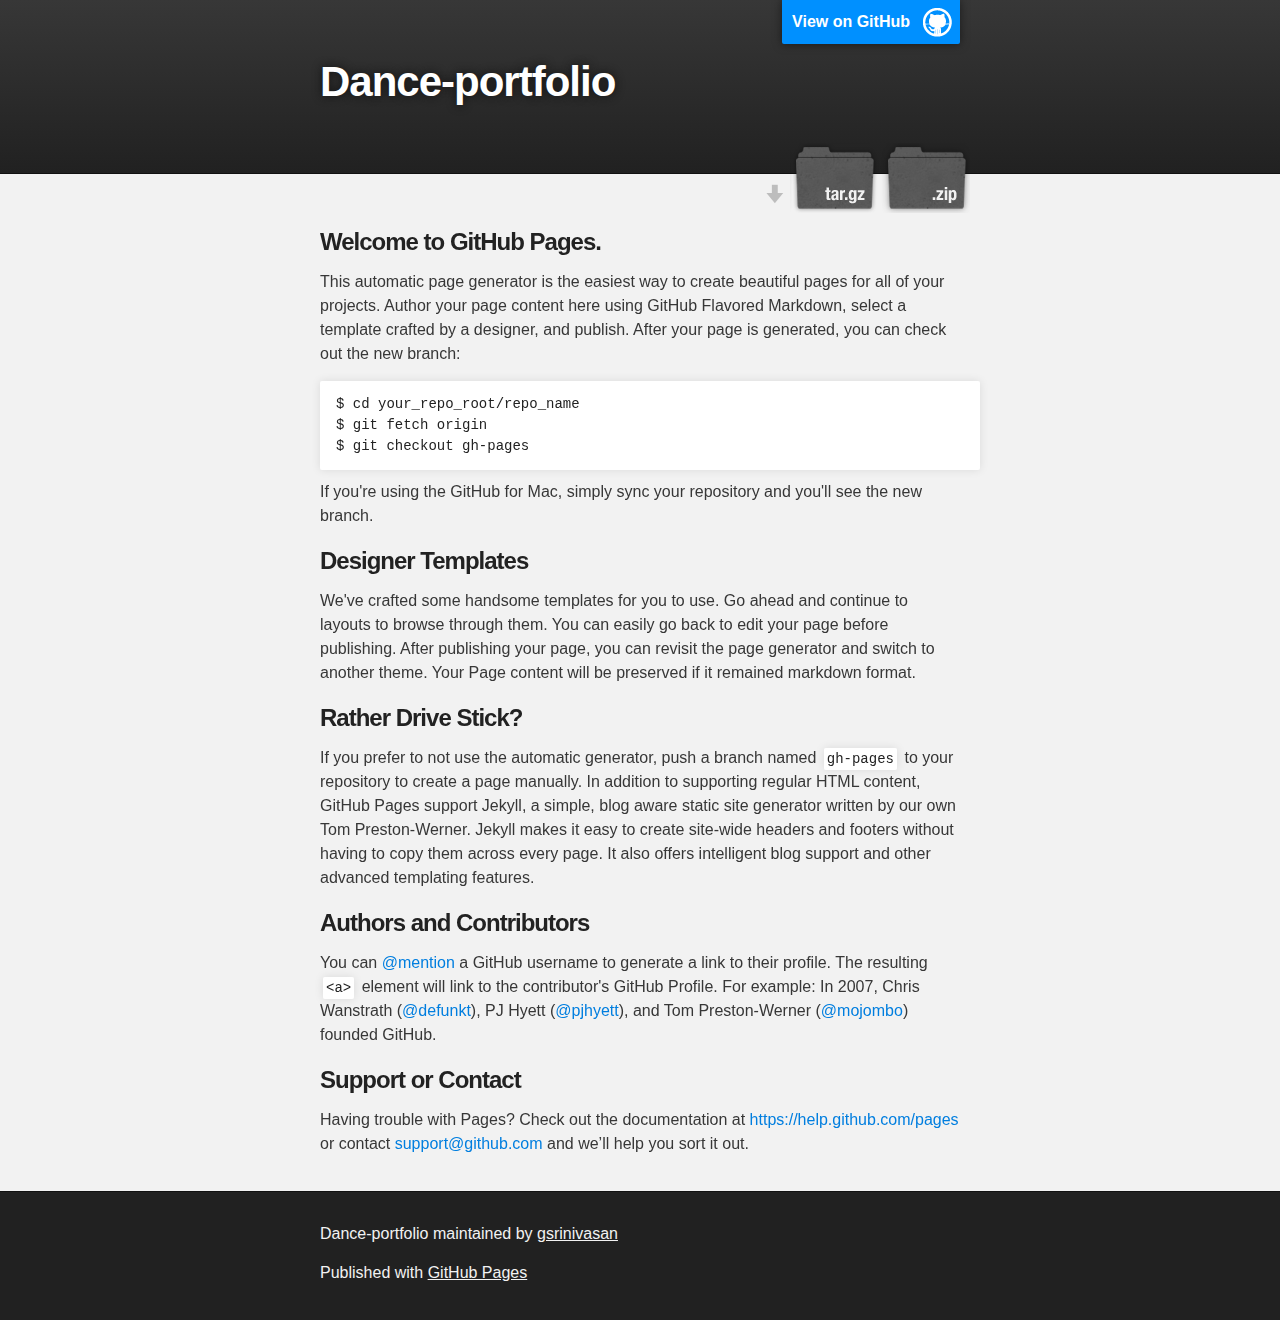
==== index.html @ 9b57d428 "Create gh-pages branch via GitHub" ====
<!DOCTYPE html>
<html>

  <head>
    <meta charset='utf-8'>
    <meta http-equiv="X-UA-Compatible" content="chrome=1">
    <meta name="description" content="Dance-portfolio : ">

    <link rel="stylesheet" type="text/css" media="screen" href="stylesheets/stylesheet.css">

    <title>Dance-portfolio</title>
  </head>

  <body>

    <!-- HEADER -->
    <div id="header_wrap" class="outer">
        <header class="inner">
          <a id="forkme_banner" href="https://github.com/gsrinivasan/dance-portfolio">View on GitHub</a>

          <h1 id="project_title">Dance-portfolio</h1>
          <h2 id="project_tagline"></h2>

            <section id="downloads">
              <a class="zip_download_link" href="https://github.com/gsrinivasan/dance-portfolio/zipball/master">Download this project as a .zip file</a>
              <a class="tar_download_link" href="https://github.com/gsrinivasan/dance-portfolio/tarball/master">Download this project as a tar.gz file</a>
            </section>
        </header>
    </div>

    <!-- MAIN CONTENT -->
    <div id="main_content_wrap" class="outer">
      <section id="main_content" class="inner">
        <h3>
<a id="welcome-to-github-pages" class="anchor" href="#welcome-to-github-pages" aria-hidden="true"><span class="octicon octicon-link"></span></a>Welcome to GitHub Pages.</h3>

<p>This automatic page generator is the easiest way to create beautiful pages for all of your projects. Author your page content here using GitHub Flavored Markdown, select a template crafted by a designer, and publish. After your page is generated, you can check out the new branch:</p>

<pre><code>$ cd your_repo_root/repo_name
$ git fetch origin
$ git checkout gh-pages
</code></pre>

<p>If you're using the GitHub for Mac, simply sync your repository and you'll see the new branch.</p>

<h3>
<a id="designer-templates" class="anchor" href="#designer-templates" aria-hidden="true"><span class="octicon octicon-link"></span></a>Designer Templates</h3>

<p>We've crafted some handsome templates for you to use. Go ahead and continue to layouts to browse through them. You can easily go back to edit your page before publishing. After publishing your page, you can revisit the page generator and switch to another theme. Your Page content will be preserved if it remained markdown format.</p>

<h3>
<a id="rather-drive-stick" class="anchor" href="#rather-drive-stick" aria-hidden="true"><span class="octicon octicon-link"></span></a>Rather Drive Stick?</h3>

<p>If you prefer to not use the automatic generator, push a branch named <code>gh-pages</code> to your repository to create a page manually. In addition to supporting regular HTML content, GitHub Pages support Jekyll, a simple, blog aware static site generator written by our own Tom Preston-Werner. Jekyll makes it easy to create site-wide headers and footers without having to copy them across every page. It also offers intelligent blog support and other advanced templating features.</p>

<h3>
<a id="authors-and-contributors" class="anchor" href="#authors-and-contributors" aria-hidden="true"><span class="octicon octicon-link"></span></a>Authors and Contributors</h3>

<p>You can <a href="https://github.com/blog/821" class="user-mention">@mention</a> a GitHub username to generate a link to their profile. The resulting <code>&lt;a&gt;</code> element will link to the contributor's GitHub Profile. For example: In 2007, Chris Wanstrath (<a href="https://github.com/defunkt" class="user-mention">@defunkt</a>), PJ Hyett (<a href="https://github.com/pjhyett" class="user-mention">@pjhyett</a>), and Tom Preston-Werner (<a href="https://github.com/mojombo" class="user-mention">@mojombo</a>) founded GitHub.</p>

<h3>
<a id="support-or-contact" class="anchor" href="#support-or-contact" aria-hidden="true"><span class="octicon octicon-link"></span></a>Support or Contact</h3>

<p>Having trouble with Pages? Check out the documentation at <a href="https://help.github.com/pages">https://help.github.com/pages</a> or contact <a href="mailto:support@github.com">support@github.com</a> and we’ll help you sort it out.</p>
      </section>
    </div>

    <!-- FOOTER  -->
    <div id="footer_wrap" class="outer">
      <footer class="inner">
        <p class="copyright">Dance-portfolio maintained by <a href="https://github.com/gsrinivasan">gsrinivasan</a></p>
        <p>Published with <a href="https://pages.github.com">GitHub Pages</a></p>
      </footer>
    </div>

    

  </body>
</html>
---- stylesheets/stylesheet.css ----
/*******************************************************************************
Slate Theme for GitHub Pages
by Jason Costello, @jsncostello
*******************************************************************************/

@import url(pygment_trac.css);

/*******************************************************************************
MeyerWeb Reset
*******************************************************************************/

html, body, div, span, applet, object, iframe,
h1, h2, h3, h4, h5, h6, p, blockquote, pre,
a, abbr, acronym, address, big, cite, code,
del, dfn, em, img, ins, kbd, q, s, samp,
small, strike, strong, sub, sup, tt, var,
b, u, i, center,
dl, dt, dd, ol, ul, li,
fieldset, form, label, legend,
table, caption, tbody, tfoot, thead, tr, th, td,
article, aside, canvas, details, embed,
figure, figcaption, footer, header, hgroup,
menu, nav, output, ruby, section, summary,
time, mark, audio, video {
  margin: 0;
  padding: 0;
  border: 0;
  font: inherit;
  vertical-align: baseline;
}

/* HTML5 display-role reset for older browsers */
article, aside, details, figcaption, figure,
footer, header, hgroup, menu, nav, section {
  display: block;
}

ol, ul {
  list-style: none;
}

table {
  border-collapse: collapse;
  border-spacing: 0;
}

/*******************************************************************************
Theme Styles
*******************************************************************************/

body {
  box-sizing: border-box;
  color:#373737;
  background: #212121;
  font-size: 16px;
  font-family: 'Myriad Pro', Calibri, Helvetica, Arial, sans-serif;
  line-height: 1.5;
  -webkit-font-smoothing: antialiased;
}

h1, h2, h3, h4, h5, h6 {
  margin: 10px 0;
  font-weight: 700;
  color:#222222;
  font-family: 'Lucida Grande', 'Calibri', Helvetica, Arial, sans-serif;
  letter-spacing: -1px;
}

h1 {
  font-size: 36px;
  font-weight: 700;
}

h2 {
  padding-bottom: 10px;
  font-size: 32px;
  background: url('../images/bg_hr.png') repeat-x bottom;
}

h3 {
  font-size: 24px;
}

h4 {
  font-size: 21px;
}

h5 {
  font-size: 18px;
}

h6 {
  font-size: 16px;
}

p {
  margin: 10px 0 15px 0;
}

footer p {
  color: #f2f2f2;
}

a {
  text-decoration: none;
  color: #007edf;
  text-shadow: none;

  transition: color 0.5s ease;
  transition: text-shadow 0.5s ease;
  -webkit-transition: color 0.5s ease;
  -webkit-transition: text-shadow 0.5s ease;
  -moz-transition: color 0.5s ease;
  -moz-transition: text-shadow 0.5s ease;
  -o-transition: color 0.5s ease;
  -o-transition: text-shadow 0.5s ease;
  -ms-transition: color 0.5s ease;
  -ms-transition: text-shadow 0.5s ease;
}

a:hover, a:focus {text-decoration: underline;}

footer a {
  color: #F2F2F2;
  text-decoration: underline;
}

em {
  font-style: italic;
}

strong {
  font-weight: bold;
}

img {
  position: relative;
  margin: 0 auto;
  max-width: 739px;
  padding: 5px;
  margin: 10px 0 10px 0;
  border: 1px solid #ebebeb;

  box-shadow: 0 0 5px #ebebeb;
  -webkit-box-shadow: 0 0 5px #ebebeb;
  -moz-box-shadow: 0 0 5px #ebebeb;
  -o-box-shadow: 0 0 5px #ebebeb;
  -ms-box-shadow: 0 0 5px #ebebeb;
}

p img {
  display: inline;
  margin: 0;
  padding: 0;
  vertical-align: middle;
  text-align: center;
  border: none;
}

pre, code {
  width: 100%;
  color: #222;
  background-color: #fff;

  font-family: Monaco, "Bitstream Vera Sans Mono", "Lucida Console", Terminal, monospace;
  font-size: 14px;

  border-radius: 2px;
  -moz-border-radius: 2px;
  -webkit-border-radius: 2px;
}

pre {
  width: 100%;
  padding: 10px;
  box-shadow: 0 0 10px rgba(0,0,0,.1);
  overflow: auto;
}

code {
  padding: 3px;
  margin: 0 3px;
  box-shadow: 0 0 10px rgba(0,0,0,.1);
}

pre code {
  display: block;
  box-shadow: none;
}

blockquote {
  color: #666;
  margin-bottom: 20px;
  padding: 0 0 0 20px;
  border-left: 3px solid #bbb;
}


ul, ol, dl {
  margin-bottom: 15px
}

ul {
  list-style-position: inside;
  list-style: disc;
  padding-left: 20px;
}

ol {
  list-style-position: inside;
  list-style: decimal;
  padding-left: 20px;
}

dl dt {
  font-weight: bold;
}

dl dd {
  padding-left: 20px;
  font-style: italic;
}

dl p {
  padding-left: 20px;
  font-style: italic;
}

hr {
  height: 1px;
  margin-bottom: 5px;
  border: none;
  background: url('../images/bg_hr.png') repeat-x center;
}

table {
  border: 1px solid #373737;
  margin-bottom: 20px;
  text-align: left;
 }

th {
  font-family: 'Lucida Grande', 'Helvetica Neue', Helvetica, Arial, sans-serif;
  padding: 10px;
  background: #373737;
  color: #fff;
 }

td {
  padding: 10px;
  border: 1px solid #373737;
 }

form {
  background: #f2f2f2;
  padding: 20px;
}

/*******************************************************************************
Full-Width Styles
*******************************************************************************/

.outer {
  width: 100%;
}

.inner {
  position: relative;
  max-width: 640px;
  padding: 20px 10px;
  margin: 0 auto;
}

#forkme_banner {
  display: block;
  position: absolute;
  top:0;
  right: 10px;
  z-index: 10;
  padding: 10px 50px 10px 10px;
  color: #fff;
  background: url('../images/blacktocat.png') #0090ff no-repeat 95% 50%;
  font-weight: 700;
  box-shadow: 0 0 10px rgba(0,0,0,.5);
  border-bottom-left-radius: 2px;
  border-bottom-right-radius: 2px;
}

#header_wrap {
  background: #212121;
  background: -moz-linear-gradient(top, #373737, #212121);
  background: -webkit-linear-gradient(top, #373737, #212121);
  background: -ms-linear-gradient(top, #373737, #212121);
  background: -o-linear-gradient(top, #373737, #212121);
  background: linear-gradient(top, #373737, #212121);
}

#header_wrap .inner {
  padding: 50px 10px 30px 10px;
}

#project_title {
  margin: 0;
  color: #fff;
  font-size: 42px;
  font-weight: 700;
  text-shadow: #111 0px 0px 10px;
}

#project_tagline {
  color: #fff;
  font-size: 24px;
  font-weight: 300;
  background: none;
  text-shadow: #111 0px 0px 10px;
}

#downloads {
  position: absolute;
  width: 210px;
  z-index: 10;
  bottom: -40px;
  right: 0;
  height: 70px;
  background: url('../images/icon_download.png') no-repeat 0% 90%;
}

.zip_download_link {
  display: block;
  float: right;
  width: 90px;
  height:70px;
  text-indent: -5000px;
  overflow: hidden;
  background: url(../images/sprite_download.png) no-repeat bottom left;
}

.tar_download_link {
  display: block;
  float: right;
  width: 90px;
  height:70px;
  text-indent: -5000px;
  overflow: hidden;
  background: url(../images/sprite_download.png) no-repeat bottom right;
  margin-left: 10px;
}

.zip_download_link:hover {
  background: url(../images/sprite_download.png) no-repeat top left;
}

.tar_download_link:hover {
  background: url(../images/sprite_download.png) no-repeat top right;
}

#main_content_wrap {
  background: #f2f2f2;
  border-top: 1px solid #111;
  border-bottom: 1px solid #111;
}

#main_content {
  padding-top: 40px;
}

#footer_wrap {
  background: #212121;
}



/*******************************************************************************
Small Device Styles
*******************************************************************************/

@media screen and (max-width: 480px) {
  body {
    font-size:14px;
  }

  #downloads {
    display: none;
  }

  .inner {
    min-width: 320px;
    max-width: 480px;
  }

  #project_title {
  font-size: 32px;
  }

  h1 {
    font-size: 28px;
  }

  h2 {
    font-size: 24px;
  }

  h3 {
    font-size: 21px;
  }

  h4 {
    font-size: 18px;
  }

  h5 {
    font-size: 14px;
  }

  h6 {
    font-size: 12px;
  }

  code, pre {
    min-width: 320px;
    max-width: 480px;
    font-size: 11px;
  }

}
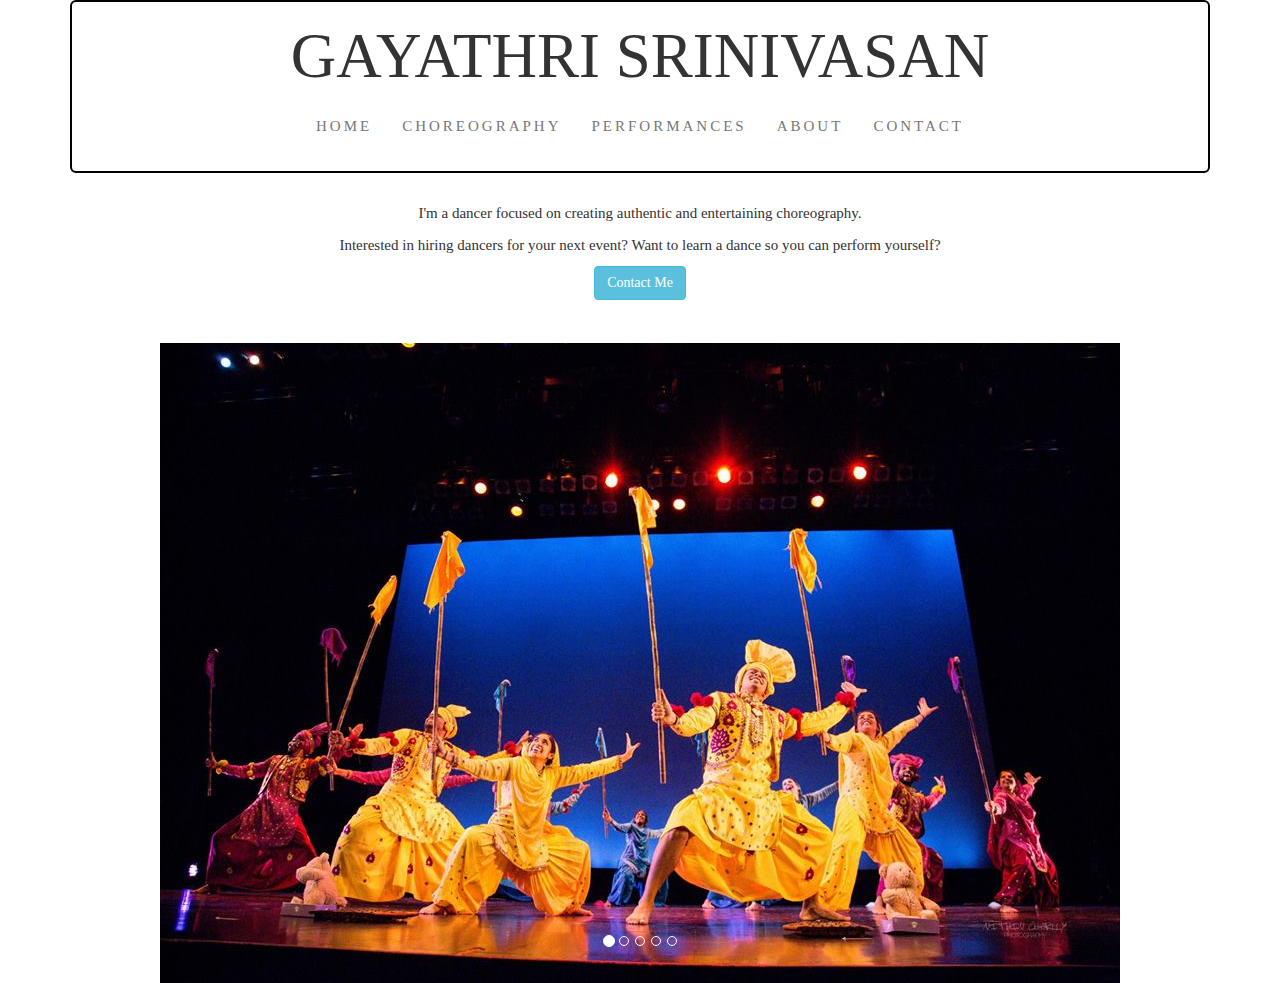
==== commit 5c6f9b8f: "content edit" ====
--- a/index.html
+++ b/index.html
@@ -1,79 +1,84 @@
 <!DOCTYPE html>
 <html>
+<head>
+    <title>Gayathri Srinivasan</title>
+    <meta name="viewport" content="width=device-width, initial-scale=1.0">
+    <link href="css/bootstrap.min.css" rel="stylesheet">
+    <link href="css/styles.css" rel="stylesheet">
+    <link href="http://fonts.googleapis.com/css?family=Gudea" rel="stylesheet">
+    <script src="js/snap.svg-min.js"></script>
+</head>
 
-  <head>
-    <meta charset='utf-8'>
-    <meta http-equiv="X-UA-Compatible" content="chrome=1">
-    <meta name="description" content="Dance-portfolio : ">
+<body>
+    <div class="container">
+        <div class="jumbotron">
+            <h1 class="title text-center">Gayathri Srinivasan</h1>
 
-    <link rel="stylesheet" type="text/css" media="screen" href="stylesheets/stylesheet.css">
+            <div class="navbar navbar-default" role="navigation">
+                <div class="container">
+                    <div class="navbar-header">
+                        <button class="navbar-toggle" data-toggle="collapse" data-target=".navHeaderCollapse">
+                            <span class="icon-bar"></span>
+                            <span class="icon-bar"></span>
+                            <span class="icon-bar"></span>
+                        </button>
+                    </div>
 
-    <title>Dance-portfolio</title>
-  </head>
-
-  <body>
-
-    <!-- HEADER -->
-    <div id="header_wrap" class="outer">
-        <header class="inner">
-          <a id="forkme_banner" href="https://github.com/gsrinivasan/dance-portfolio">View on GitHub</a>
-
-          <h1 id="project_title">Dance-portfolio</h1>
-          <h2 id="project_tagline"></h2>
-
-            <section id="downloads">
-              <a class="zip_download_link" href="https://github.com/gsrinivasan/dance-portfolio/zipball/master">Download this project as a .zip file</a>
-              <a class="tar_download_link" href="https://github.com/gsrinivasan/dance-portfolio/tarball/master">Download this project as a tar.gz file</a>
-            </section>
-        </header>
+                    <div class="collapse navbar-collapse navHeaderCollapse">
+                        <ul class="nav navbar-nav">
+                            <li><a href="index.html">Home</a></li>
+                            <li><a href="choreo.html">Choreography</a></li>
+                            <li><a href="performances.html">Performances</a></li>
+                            <li><a href="about.html">About</a></li>
+                            <li><a href="contact.html">Contact</a></li>
+                        </ul>
+                    </div>
+                </div>
+            </div>
+        </div>
     </div>
 
-    <!-- MAIN CONTENT -->
-    <div id="main_content_wrap" class="outer">
-      <section id="main_content" class="inner">
-        <h3>
-<a id="welcome-to-github-pages" class="anchor" href="#welcome-to-github-pages" aria-hidden="true"><span class="octicon octicon-link"></span></a>Welcome to GitHub Pages.</h3>
+    <div class="container">
+        <div class="row">
+            <div class="box text-center">
+                <div class="intro-info">
+                    <p>I'm a dancer focused on creating authentic and entertaining choreography.</p>
+                    <p>Interested in hiring dancers for your next event? Want to learn a dance so you can perform yourself?</p>
+                    <a href="contact.html" class="btn btn-info">Contact Me</a>
+                </div>
+                <br></br>
+                <div id="mycarousel" class="carousel slide">
+                    <ol class="carousel-indicators hidden-xs">
+                        <li data-target="#mycarousel" data-slide-to="0" class="active"></li>
+                        <li data-target="#mycarousel" data-slide-to="1"></li>
+                        <li data-target="#mycarousel" data-slide-to="2"></li>
+                        <li data-target="#mycarousel" data-slide-to="3"></li>
+                        <li data-target="#mycarousel" data-slide-to="4"></li>
+                    </ol>
 
-<p>This automatic page generator is the easiest way to create beautiful pages for all of your projects. Author your page content here using GitHub Flavored Markdown, select a template crafted by a designer, and publish. After your page is generated, you can check out the new branch:</p>
-
-<pre><code>$ cd your_repo_root/repo_name
-$ git fetch origin
-$ git checkout gh-pages
-</code></pre>
-
-<p>If you're using the GitHub for Mac, simply sync your repository and you'll see the new branch.</p>
-
-<h3>
-<a id="designer-templates" class="anchor" href="#designer-templates" aria-hidden="true"><span class="octicon octicon-link"></span></a>Designer Templates</h3>
-
-<p>We've crafted some handsome templates for you to use. Go ahead and continue to layouts to browse through them. You can easily go back to edit your page before publishing. After publishing your page, you can revisit the page generator and switch to another theme. Your Page content will be preserved if it remained markdown format.</p>
-
-<h3>
-<a id="rather-drive-stick" class="anchor" href="#rather-drive-stick" aria-hidden="true"><span class="octicon octicon-link"></span></a>Rather Drive Stick?</h3>
-
-<p>If you prefer to not use the automatic generator, push a branch named <code>gh-pages</code> to your repository to create a page manually. In addition to supporting regular HTML content, GitHub Pages support Jekyll, a simple, blog aware static site generator written by our own Tom Preston-Werner. Jekyll makes it easy to create site-wide headers and footers without having to copy them across every page. It also offers intelligent blog support and other advanced templating features.</p>
-
-<h3>
-<a id="authors-and-contributors" class="anchor" href="#authors-and-contributors" aria-hidden="true"><span class="octicon octicon-link"></span></a>Authors and Contributors</h3>
-
-<p>You can <a href="https://github.com/blog/821" class="user-mention">@mention</a> a GitHub username to generate a link to their profile. The resulting <code>&lt;a&gt;</code> element will link to the contributor's GitHub Profile. For example: In 2007, Chris Wanstrath (<a href="https://github.com/defunkt" class="user-mention">@defunkt</a>), PJ Hyett (<a href="https://github.com/pjhyett" class="user-mention">@pjhyett</a>), and Tom Preston-Werner (<a href="https://github.com/mojombo" class="user-mention">@mojombo</a>) founded GitHub.</p>
-
-<h3>
-<a id="support-or-contact" class="anchor" href="#support-or-contact" aria-hidden="true"><span class="octicon octicon-link"></span></a>Support or Contact</h3>
-
-<p>Having trouble with Pages? Check out the documentation at <a href="https://help.github.com/pages">https://help.github.com/pages</a> or contact <a href="mailto:support@github.com">support@github.com</a> and we’ll help you sort it out.</p>
-      </section>
+                    <div class="carousel-inner">
+                        <div class="item active">
+                            <img class="img-responsive center-block" src="img/carousel1.jpg"></img>
+                        </div>
+                        <div class="item">
+                            <img class="img-responsive center-block" src="img/carousel2.jpg"></img>
+                        </div>
+                        <div class="item">
+                            <img class="img-responsive center-block" src="img/carousel3.jpg"></img>
+                        </div>
+                        <div class="item">
+                            <img class="img-responsive center-block" src="img/carousel4.jpg"></img>
+                        </div>
+                        <div class="item">
+                            <img class="img-responsive center-block" src="img/carousel5.jpg"></img>
+                        </div>
+                    </div>
+                </div>
+            </div>
+        </div>
     </div>
 
-    <!-- FOOTER  -->
-    <div id="footer_wrap" class="outer">
-      <footer class="inner">
-        <p class="copyright">Dance-portfolio maintained by <a href="https://github.com/gsrinivasan">gsrinivasan</a></p>
-        <p>Published with <a href="https://pages.github.com">GitHub Pages</a></p>
-      </footer>
-    </div>
-
-    
-
-  </body>
-</html>
+    <script src="http://ajax.googleapis.com/ajax/libs/jquery/1.11.2/jquery.min.js"></script>
+    <script src="js/bootstrap.js"></script>
+</body>
+</html>--- a/css/styles.css
+++ b/css/styles.css
@@ -0,0 +1,40 @@
+body {
+	font-family: "Open Sans","Helvetica Neue",Helvetica,Arial,sans-serif;
+	background: url('../img/wood.jpg');
+	font-family: "Abemo";
+	font-size: 1.5em;
+	background: url('../img/wood.JPG');
+	
+}
+
+.jumbotron {
+	border: 2px solid black;
+	border-radius: -10;
+	background-color: white;
+	padding: 0;
+}
+
+.title {
+	text-transform: uppercase;
+	letter-spacing: 3;
+	font-size: 3em;
+}
+
+.navbar {
+	background-color: white;
+	border: none;
+}
+
+.navbar-nav {
+	text-transform: uppercase;
+	font-weight: 400;
+	letter-spacing: 3px;
+	display: inline-block;
+    float: none;
+    vertical-align: top;
+    background-color: white;
+}
+
+.navbar .navbar-collapse {
+    text-align: center;
+}
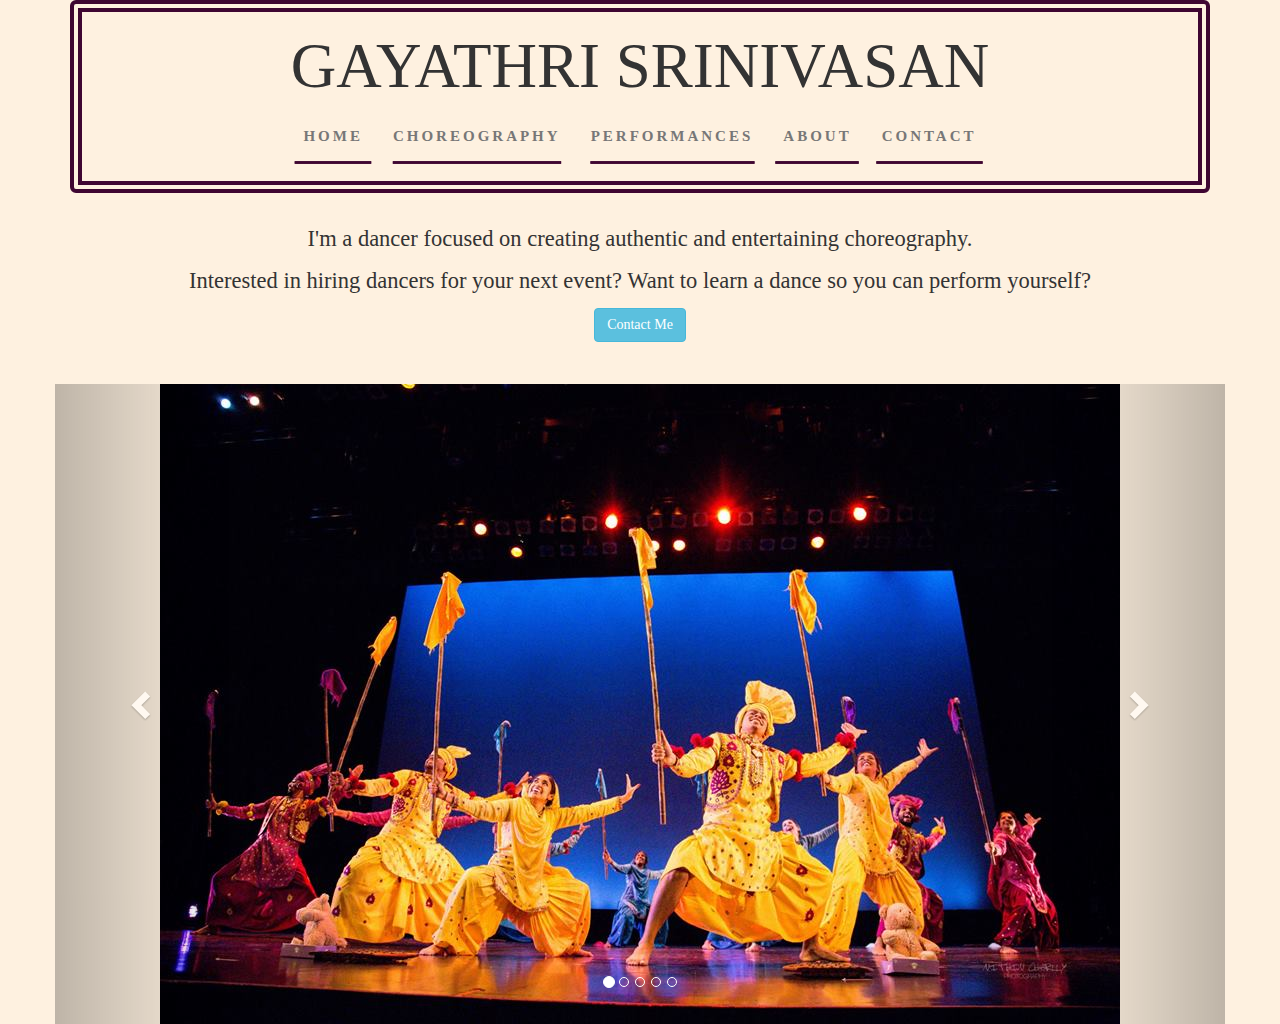
==== commit 26dcb733: "styling edits" ====
--- a/index.html
+++ b/index.html
@@ -47,17 +47,17 @@
                     <a href="contact.html" class="btn btn-info">Contact Me</a>
                 </div>
                 <br></br>
-                <div id="mycarousel" class="carousel slide">
-                    <ol class="carousel-indicators hidden-xs">
-                        <li data-target="#mycarousel" data-slide-to="0" class="active"></li>
-                        <li data-target="#mycarousel" data-slide-to="1"></li>
-                        <li data-target="#mycarousel" data-slide-to="2"></li>
-                        <li data-target="#mycarousel" data-slide-to="3"></li>
-                        <li data-target="#mycarousel" data-slide-to="4"></li>
-                    </ol>
-
-                    <div class="carousel-inner">
-                        <div class="item active">
+                <div id="myCarousel" class="carousel slide" data-interval="3000">
+                  <ol class="carousel-indicators">
+                    <li data-target="#myCarousel" data-slide-to="0" class="active"></li>
+                    <li data-target="#myCarousel" data-slide-to="1"></li>
+                    <li data-target="#myCarousel" data-slide-to="2"></li>
+                    <li data-target="#myCarousel" data-slide-to="3"></li>
+                    <li data-target="#myCarousel" data-slide-to="4"></li>
+                  </ol>
+                  <!-- Carousel items -->
+                  <div class="carousel-inner">
+                    <div class="item active">
                             <img class="img-responsive center-block" src="img/carousel1.jpg"></img>
                         </div>
                         <div class="item">
@@ -72,7 +72,10 @@
                         <div class="item">
                             <img class="img-responsive center-block" src="img/carousel5.jpg"></img>
                         </div>
-                    </div>
+                  </div>
+                  <!-- Carousel nav -->
+                  <a class="carousel-control left" href="#myCarousel" data-slide="prev"><span class="glyphicon glyphicon-chevron-left"></span></a>
+                  <a class="carousel-control right" href="#myCarousel" data-slide="next"><span class="glyphicon glyphicon-chevron-right"></span></a>
                 </div>
             </div>
         </div>
--- a/css/styles.css
+++ b/css/styles.css
@@ -3,14 +3,13 @@
 	background: url('../img/wood.jpg');
 	font-family: "Abemo";
 	font-size: 1.5em;
-	background: url('../img/wood.JPG');
+	background: #FEF1E0;
 	
 }
 
 .jumbotron {
-	border: 2px solid black;
-	border-radius: -10;
-	background-color: white;
+	border: 12px double #3F0632;
+	background-color: #FEF1E0;
 	padding: 0;
 }
 
@@ -21,7 +20,7 @@
 }
 
 .navbar {
-	background-color: white;
+	background-color: #FEF1E0;
 	border: none;
 }
 
@@ -32,9 +31,64 @@
 	display: inline-block;
     float: none;
     vertical-align: top;
-    background-color: white;
+    background-color: #FEF1E0;
+    color: black;
 }
 
 .navbar .navbar-collapse {
     text-align: center;
 }
+
+.navbar-nav a {
+	padding: 12px 10px 10px;
+	/*color: #566473;*/
+	color: black;
+	text-shadow: none;
+	font-weight: 700;
+}
+
+.navbar-nav a::before,
+.navbar-nav a::after {
+	position: absolute;
+	top: 100%;
+	left: 0;
+	width: 100%;
+	height: 3px;
+	background: #3F0632;
+	content: '';
+	-webkit-transition: -webkit-transform 0.3s;
+	-moz-transition: -moz-transform 0.3s;
+	transition: transform 0.3s;
+	-webkit-transform: scale(0.85);
+	-moz-transform: scale(0.85);
+	transform: scale(0.85);
+}
+
+.navbar-nav a::after {
+	-webkit-transition: top 0.3s, opacity 0.3s, -webkit-transform 0.3s;
+	-moz-transition: top 0.3s, opacity 0.3s, -moz-transform 0.3s;
+	transition: top 0.3s, opacity 0.3s, transform 0.3s;
+}
+
+.navbar-nav a:hover::before,
+.navbar-nav a:hover::after,
+.navbar-nav a:focus::before,
+.navbar-nav a:focus::after {
+	-webkit-transform: scale(1);
+	-moz-transform: scale(1);
+	transform: scale(1);
+}
+
+.navbar-nav a:hover::after,
+.navbar-nav a:focus::after {
+	top: 0%;
+	/*opacity: 1;*/
+}
+
+p {
+	font-size: 1.5em;
+}
+
+.col-lg-4 .col-sm-6 .col-xs-12 caption {
+	color: red;
+}